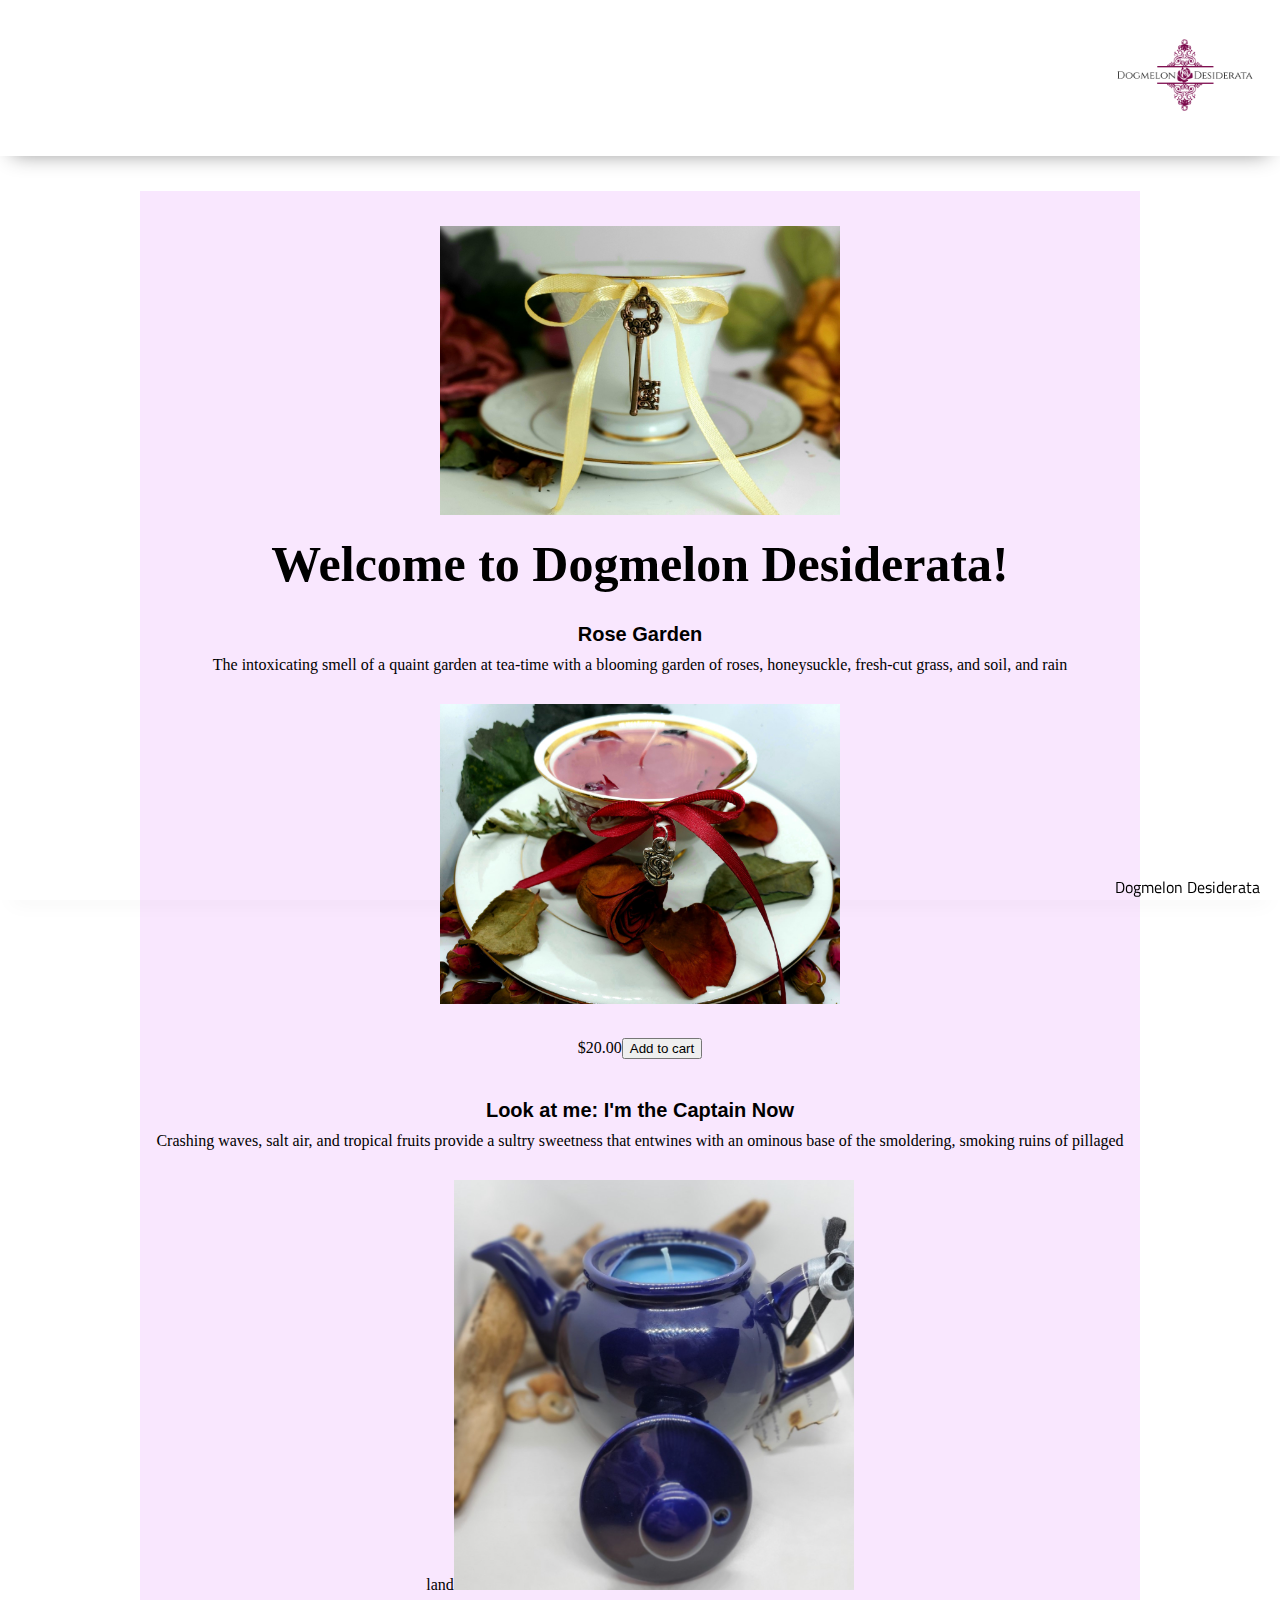
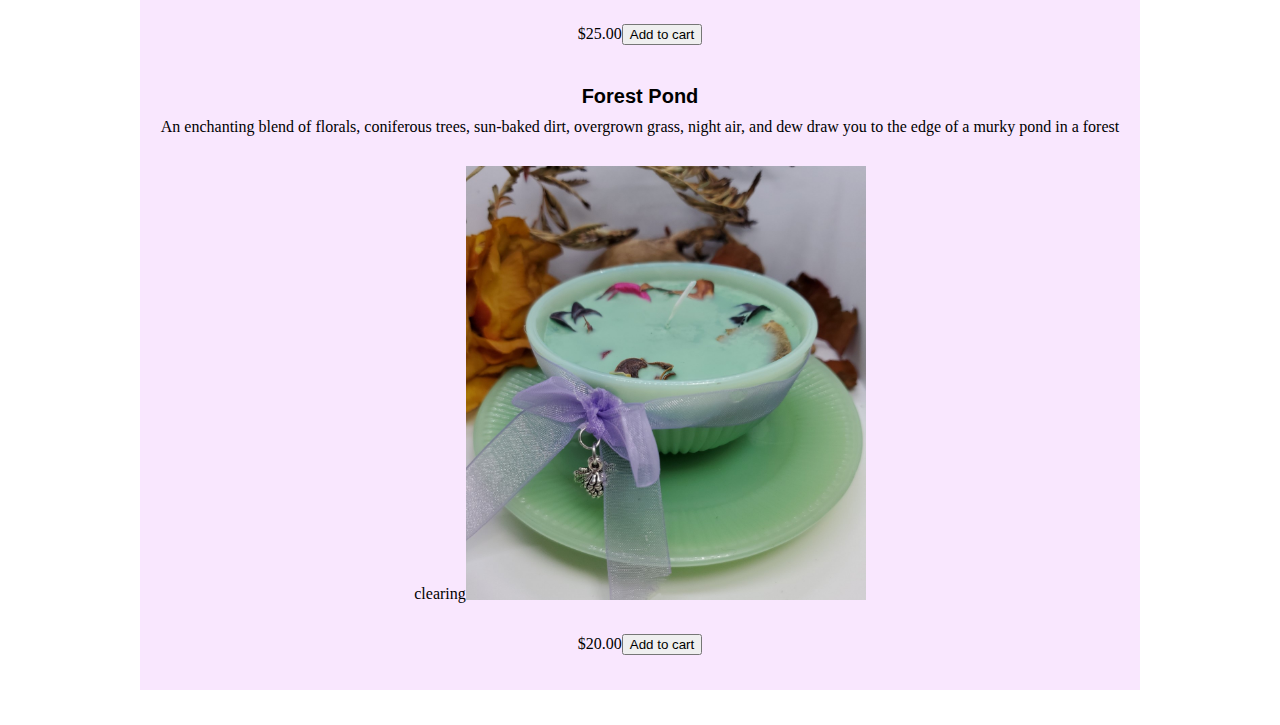
==== index.html @ d9fb4dce "successful looping" ====
<!DOCTYPE html>
<html lang="en">

<head>
    <meta charset="UTF-8">
    <meta name="viewport" content="width=device-width, initial-scale=1.0">
    <meta http-equiv="X-UA-Compatible" content="ie=edge">
    <link href="https://fonts.googleapis.com/css2?family=Titillium+Web:wght@300&display=swap" rel="stylesheet">
    <link rel="stylesheet" href="./styles/reset.css">
    <link rel="stylesheet" href="./styles/style.css">
    <link rel="stylesheet" href="./styles/home.css">
    <title>Dogmelon Desiderata</title>
</head>

<body>
    <header>
        <div class="gutter-right logo">
            <img src="assets/logo.png" />
        </div>
    </header>
    <main>
        <section class="main-section">
            <img class="main-logo" src="./assets/main.jpg" />
            <h1>
                Welcome to Dogmelon Desiderata!
            </h1>
            <li id="candles"></li>
        </section>
    </main>
    <footer>
        <div class="copy gutter-right">Dogmelon Desiderata</div>
    </footer>

    <script type="module" src="./app.js"></script>
</body>

</html>
---- styles/style.css ----
body {
    /* https://coolors.co/generate and click export -> scss to get the colors to copy and paste below*/
    /* --color1: hsla(349, 69%, 76%, 1);
    --color2: hsla(207, 67%, 44%, 1);
    --color3: hsla(200, 61%, 56%, 1);
    --color4: hsla(187, 41%, 94%, 1);
    --color5: hsla(170, 28%, 95%, 1); */

    /* --color1: hsla(45, 86%, 83%, 1);
    --color2: hsla(135, 65%, 98%, 1);
    --color3: hsla(315, 37%, 86%, 1);
    --color4: hsla(45, 73%, 98%, 1);
    --color5: hsla(224, 40%, 79%, 1); */
    
    --header-height: 80px;
    --shadow: 0px 10px 20px -12px rgba(0,0,0,0.45);
    --gutter: 30px;
    --footer-height: 25px;
    
    font-family: 'Titillium Web', sans-serif;
    background-color: var(--color2);
}

main {
    display: flex;
    flex-direction: column;
    justify-content: center;
    align-items: center;
    margin-bottom: calc(var(--footer-height));
    text-align: center;
    padding: 5px;
}

section {
    background-color: var(--color5);
    width: 1000px;
    max-width: 80%;
    display: flex;
    flex-direction: column;
    justify-content: center;
    align-items: center;
    padding-top: var(--gutter);
    padding-bottom: var(--gutter);
    margin-top: var(--gutter);
    margin-bottom: var(--gutter);
    border: solid 2px var(--color1);
}

header {
    display: flex;
    justify-content: flex-end;
    background-color: var(--color3);
    height: flex;
    box-shadow: var(--shadow);
}

footer {
    display: flex;
    justify-content: flex-end;
    background-color: var(--color3);
    box-shadow: var(--shadow);
}

h1 {
    font-size: 50px;
    font-weight: bold;
    font-family: cursive;
    text-align: center;
    padding: 10px;
    margin: 10px;
}

h2 {
    font-size: 1.8rem;
    font-weight: bold;
}

h3 {
    font-size: 20px;
    font-weight: bold;
    font-family:Arial, Helvetica, sans-serif;
    text-align: center;
    padding: 10px;
}

.gutter-right {
    margin-right: 20px;
}

.main-logo {
   width: 800px;
}

header img {
    width: 150px;
    margin: 0px;
    padding: 0px;
}

p {
    margin: var(--gutter);
}
  
footer {
    position: fixed;
    width: 100%;
    bottom: 0;
    height: var(--footer-height);
    display: flex;
    justify-content: flex-end;
    background-color: var(--color3);
    box-shadow: var(--shadow);
}
img {
    max-width: 400px;
    padding-top: 15px;
    justify-content: space-evenly;
    margin-top: 15px;
    break-after: always;
    break-before: always;
}

li {
    list-style-type: none;
}

.main-section {
    display: flex;
    text-align: center;
    font-family: cursive;
    padding: 5px;
    background-color: rgba(244, 208, 254, 0.5);
    text-overflow: clip;
}

#name {
    font-size: 30px;
}
---- styles/home.css ----
/* add home page styles here */
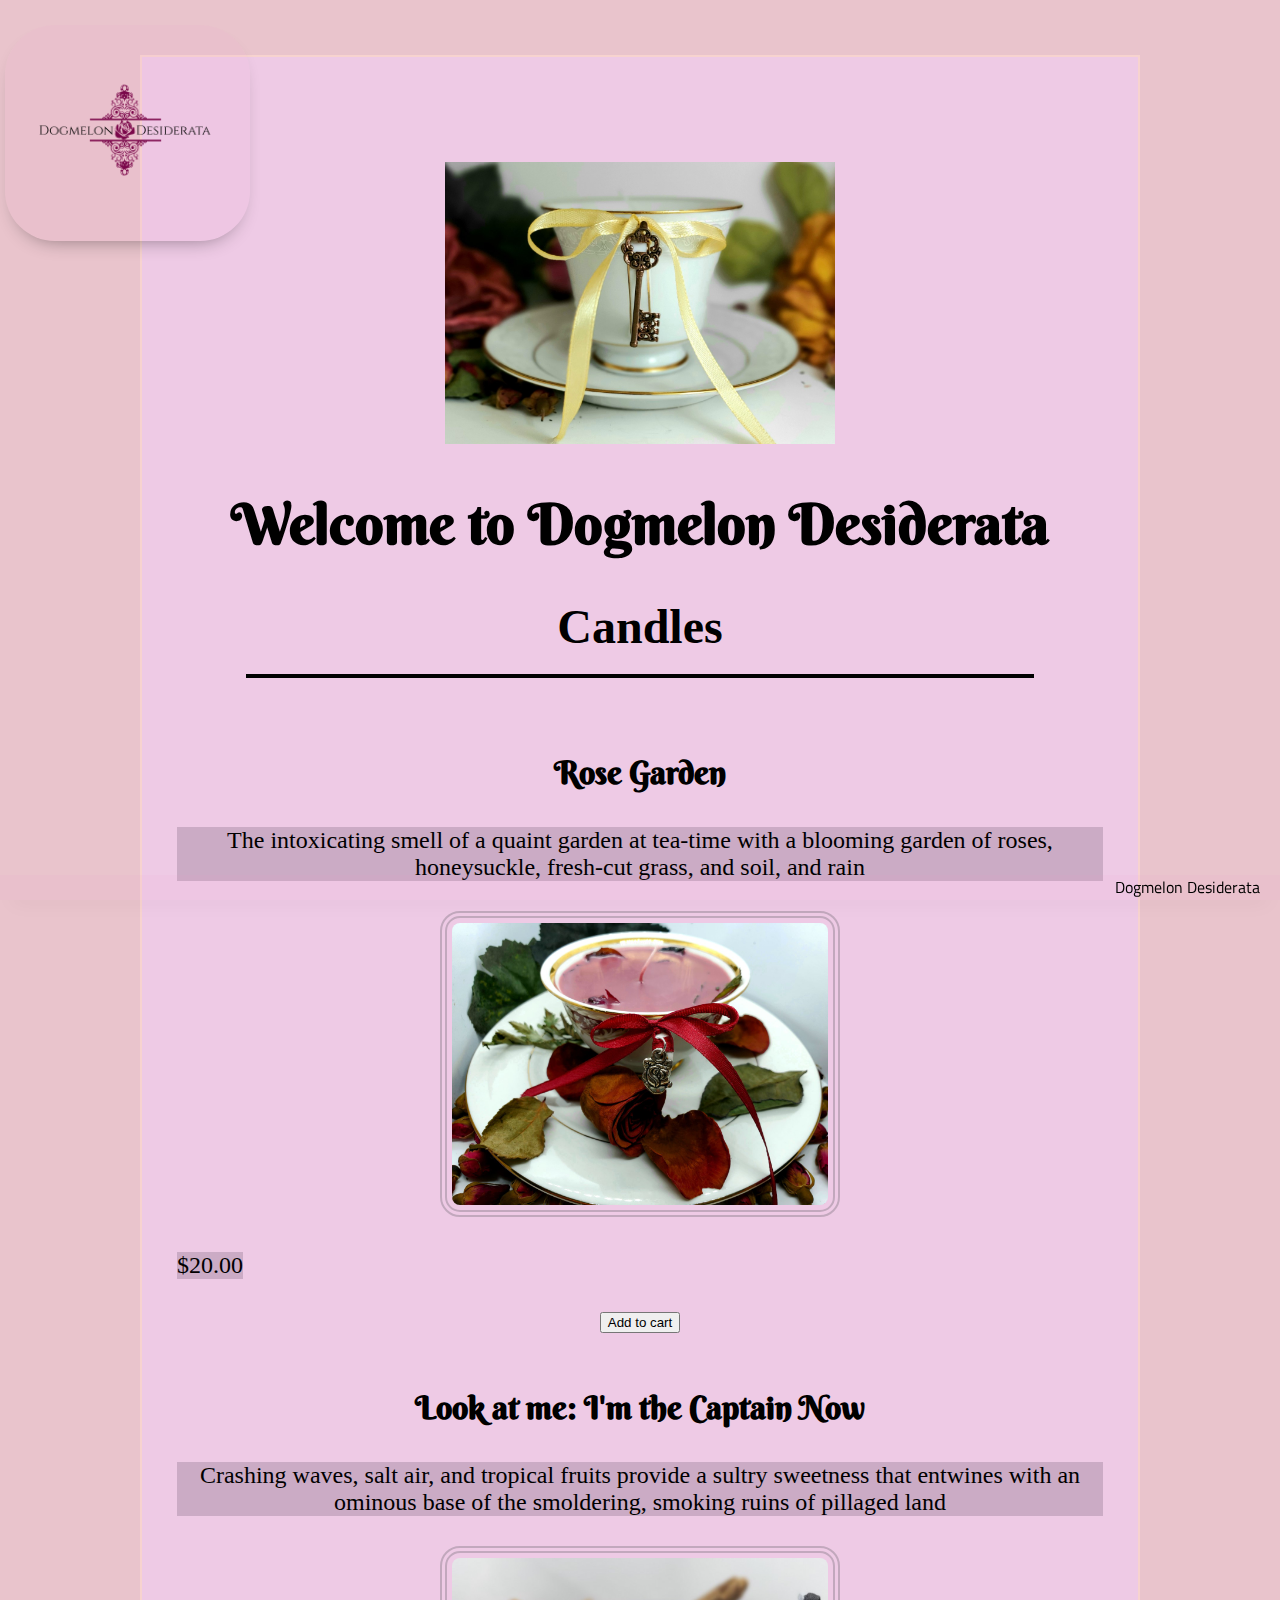
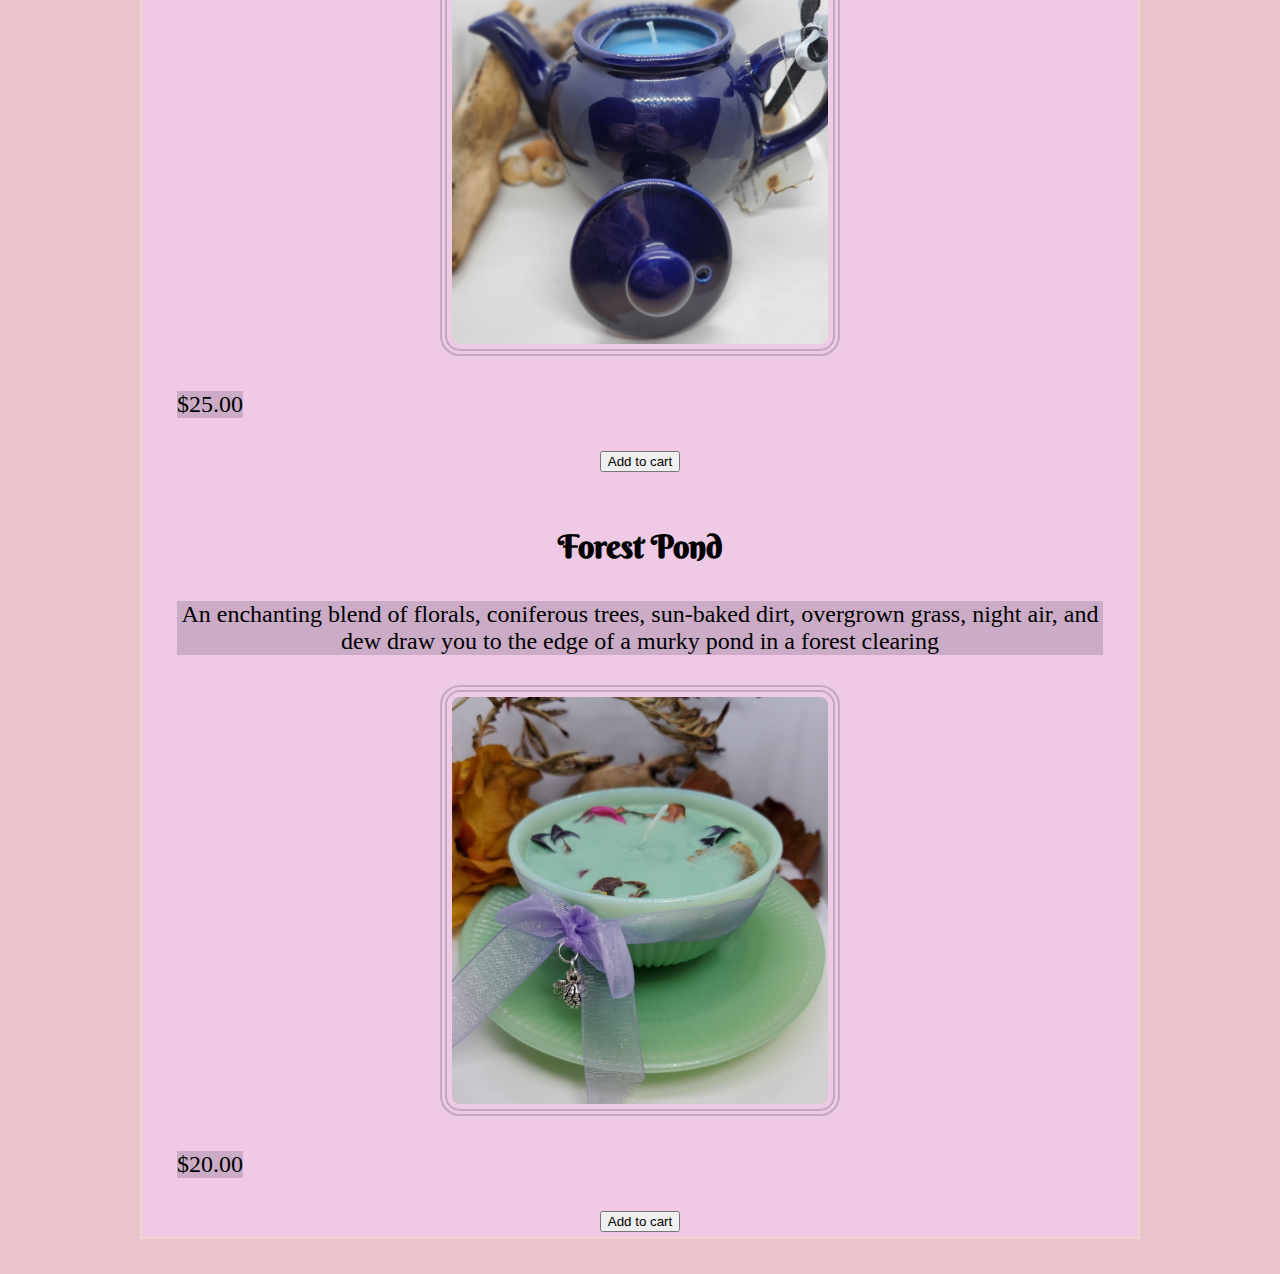
==== commit e9f7696e: "Background image added and fonts updated" ====
--- a/index.html
+++ b/index.html
@@ -6,6 +6,11 @@
     <meta name="viewport" content="width=device-width, initial-scale=1.0">
     <meta http-equiv="X-UA-Compatible" content="ie=edge">
     <link href="https://fonts.googleapis.com/css2?family=Titillium+Web:wght@300&display=swap" rel="stylesheet">
+    <link rel="preconnect" href="https://fonts.gstatic.com">
+    <link rel="preconnect" href="https://fonts.gstatic.com">
+    <link href="https://fonts.googleapis.com/css2?family=Amatic+SC&family=Bad+Script&family=Berkshire+Swash&family=Tangerine&display=swap" rel="stylesheet">
+    <link rel="preconnect" href="https://fonts.gstatic.com">
+    <link href="https://fonts.googleapis.com/css2?family=Tangerine&display=swap" rel="stylesheet">
     <link rel="stylesheet" href="./styles/reset.css">
     <link rel="stylesheet" href="./styles/style.css">
     <link rel="stylesheet" href="./styles/home.css">
@@ -13,6 +18,7 @@
 </head>
 
 <body>
+    <div id="bg"></div>
     <header>
         <div class="gutter-right logo">
             <img src="assets/logo.png" />
@@ -22,9 +28,12 @@
         <section class="main-section">
             <img class="main-logo" src="./assets/main.jpg" />
             <h1>
-                Welcome to Dogmelon Desiderata!
+                Welcome to Dogmelon Desiderata
             </h1>
-            <li id="candles"></li>
+        
+            <h2>Candles</h2>
+            <hr>
+            <ul id="candles"></ul>
         </section>
     </main>
     <footer>
--- a/styles/style.css
+++ b/styles/style.css
@@ -1,25 +1,23 @@
 
 body {
-    /* https://coolors.co/generate and click export -> scss to get the colors to copy and paste below*/
-    /* --color1: hsla(349, 69%, 76%, 1);
-    --color2: hsla(207, 67%, 44%, 1);
-    --color3: hsla(200, 61%, 56%, 1);
-    --color4: hsla(187, 41%, 94%, 1);
-    --color5: hsla(170, 28%, 95%, 1); */
 
-    /* --color1: hsla(45, 86%, 83%, 1);
-    --color2: hsla(135, 65%, 98%, 1);
-    --color3: hsla(315, 37%, 86%, 1);
-    --color4: hsla(45, 73%, 98%, 1);
-    --color5: hsla(224, 40%, 79%, 1); */
+    --color1: hsla(6, 72%, 89%, 1);
+    --color2: hsla(347, 45%, 84%, 1);
+    --color3: rgba(245, 163, 209, 0.084);
+    --color4: rgb(194, 168, 189);
+    --color5: rgb(99, 81, 103, .25);
     
     --header-height: 80px;
     --shadow: 0px 10px 20px -12px rgba(0,0,0,0.45);
     --gutter: 30px;
     --footer-height: 25px;
     
+    padding-top: 20px;
     font-family: 'Titillium Web', sans-serif;
     background-color: var(--color2);
+    background-image: url(https://www.shutterpoint.com/wp-content/uploads/2020/05/pdflowerset15-por-04-1-1024x683.png);
+    background-repeat: no-repeat;
+    background-attachment: fixed;
 }
 
 main {
@@ -30,6 +28,7 @@
     margin-bottom: calc(var(--footer-height));
     text-align: center;
     padding: 5px;
+    font-size: 20px;
 }
 
 section {
@@ -49,10 +48,15 @@
 
 header {
     display: flex;
-    justify-content: flex-end;
+    justify-content: flex;
     background-color: var(--color3);
     height: flex;
     box-shadow: var(--shadow);
+    position: fixed;
+    width: flex;
+    border-radius: 50px;
+    padding-left: 15px;
+    margin: 5px;
 }
 
 footer {
@@ -63,25 +67,28 @@
 }
 
 h1 {
-    font-size: 50px;
+    font-size: 3.5rem;
     font-weight: bold;
-    font-family: cursive;
+    font-family: 'Berkshire Swash', cursive;
     text-align: center;
-    padding: 10px;
+    padding: 30px;
     margin: 10px;
 }
 
 h2 {
-    font-size: 1.8rem;
+    font-size: 3rem;
     font-weight: bold;
+    text-align: left;
 }
 
 h3 {
-    font-size: 20px;
+    font-size: 2rem;
     font-weight: bold;
-    font-family:Arial, Helvetica, sans-serif;
+    font-family: cursive;
     text-align: center;
-    padding: 10px;
+    padding: 5px;
+    margin-top: 50px;
+    font-family: 'Berkshire Swash', cursive;
 }
 
 .gutter-right {
@@ -89,17 +96,24 @@
 }
 
 .main-logo {
-   width: 800px;
+    width: 800px;
+    padding-top: 100px;
+    border: none;
+    border-radius: 0px;
 }
 
 header img {
-    width: 150px;
-    margin: 0px;
-    padding: 0px;
+    width: 200px;
+    margin: 5px;
+    padding: 5px;
+    border: none;
 }
 
 p {
     margin: var(--gutter);
+    background-color: var(--color5);
+    width: fit-content;
+    font-size: 1.5rem;
 }
   
 footer {
@@ -114,26 +128,32 @@
 }
 img {
     max-width: 400px;
-    padding-top: 15px;
+    padding: 5px;
     justify-content: space-evenly;
-    margin-top: 15px;
-    break-after: always;
-    break-before: always;
-}
-
-li {
-    list-style-type: none;
+    border-radius: 20px;
+    border: 7px double var(--color4);
 }
 
 .main-section {
     display: flex;
-    text-align: center;
+    flex-direction: column;
     font-family: cursive;
     padding: 5px;
     background-color: rgba(244, 208, 254, 0.5);
-    text-overflow: clip;
+    vertical-align: middle;
+    overflow-wrap: none;
 }
 
 #name {
     font-size: 30px;
-}+    font-family: 'Tangerine';
+}
+
+hr {  
+width: 80%;  
+height: 2px;  
+margin-bottom: 20px; 
+margin-top: 20px;  
+border:2px double black; 
+
+}  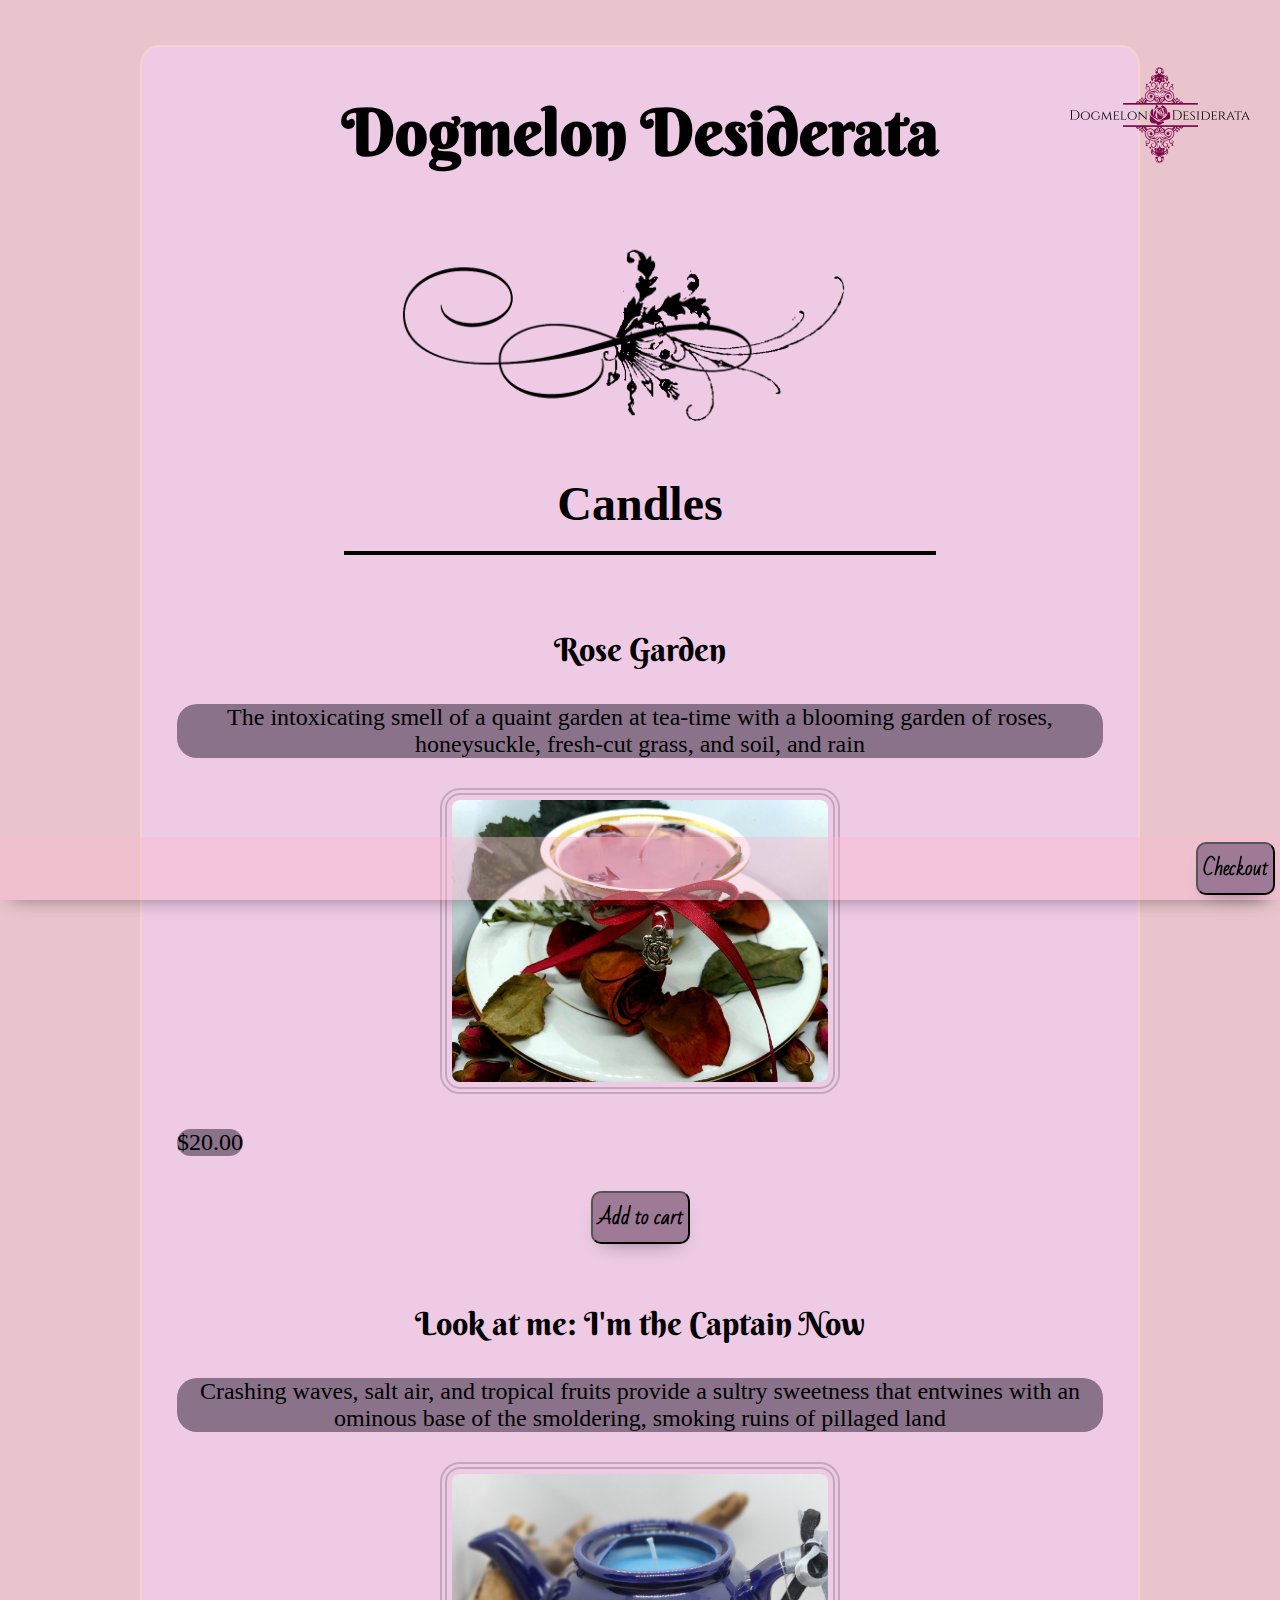
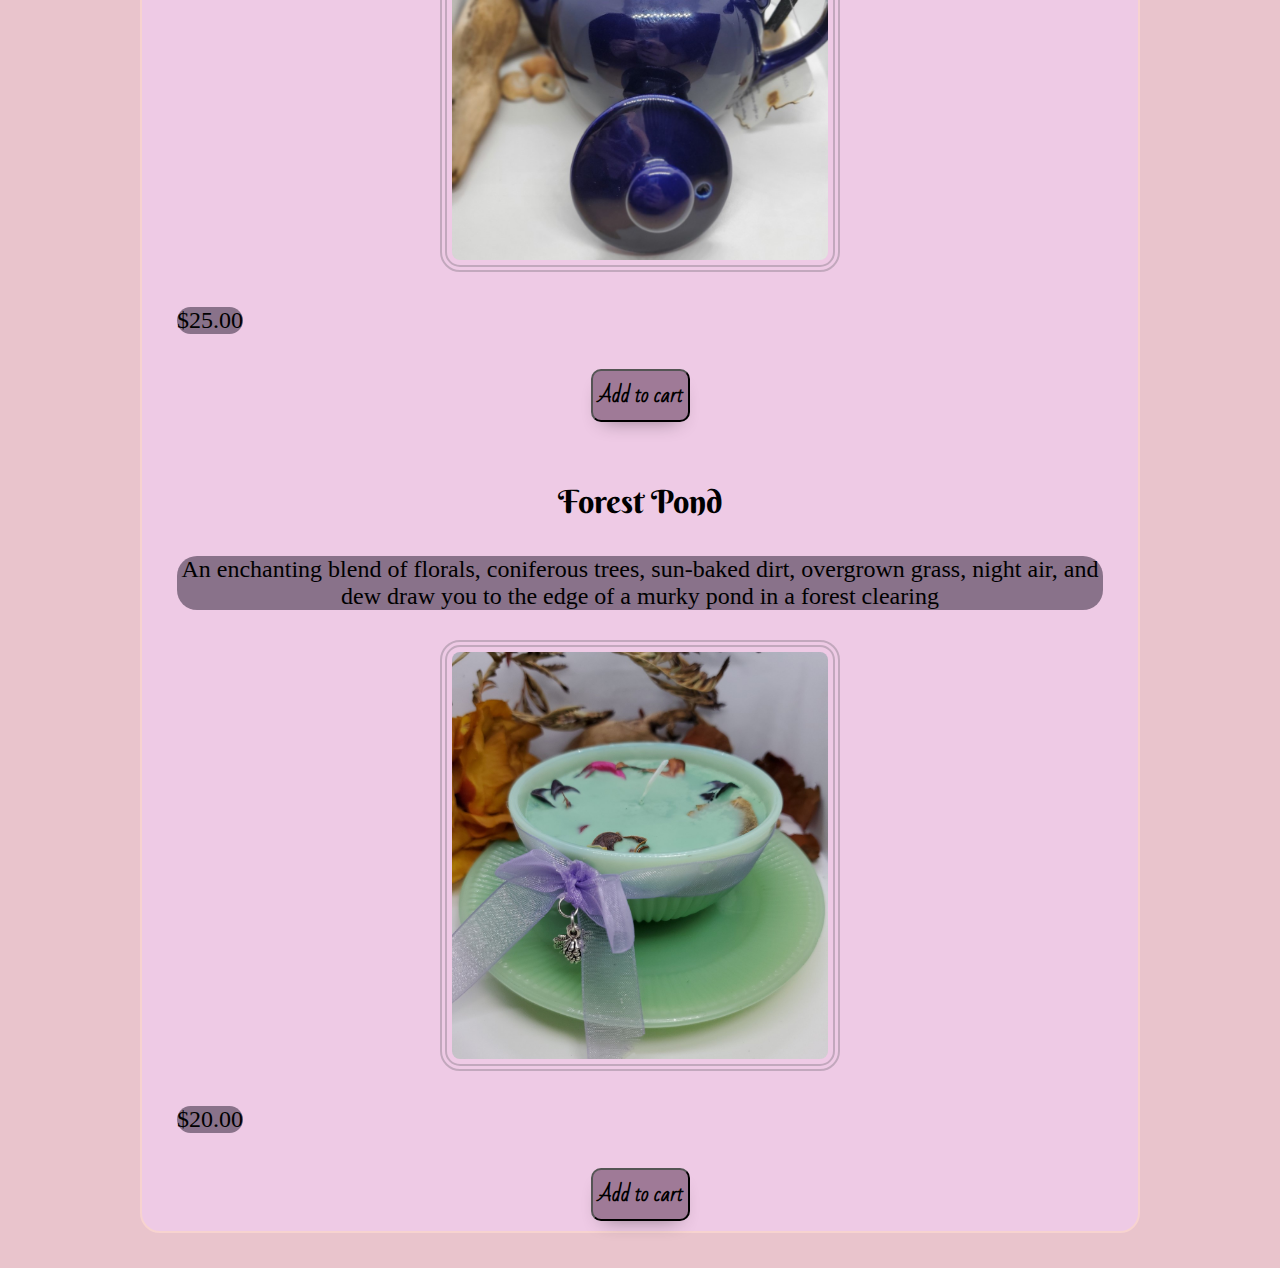
==== commit 27666012: "footer button added" ====
--- a/index.html
+++ b/index.html
@@ -20,24 +20,21 @@
 <body>
     <div id="bg"></div>
     <header>
-        <div class="gutter-right logo">
-            <img src="assets/logo.png" />
-        </div>
+        <img id="logo" src="assets/logo.png" />
     </header>
     <main>
         <section class="main-section">
-            <img class="main-logo" src="./assets/main.jpg" />
             <h1>
-                Welcome to Dogmelon Desiderata
+                Dogmelon Desiderata
             </h1>
-        
+            <img id="break" src="./assets/pagebreak.png" />
             <h2>Candles</h2>
             <hr>
             <ul id="candles"></ul>
         </section>
     </main>
     <footer>
-        <div class="copy gutter-right">Dogmelon Desiderata</div>
+        <button id="checkout">Checkout</button>
     </footer>
 
     <script type="module" src="./app.js"></script>
--- a/styles/style.css
+++ b/styles/style.css
@@ -3,21 +3,30 @@
 
     --color1: hsla(6, 72%, 89%, 1);
     --color2: hsla(347, 45%, 84%, 1);
-    --color3: rgba(245, 163, 209, 0.084);
+    --color3: rgba(250, 189, 210, 0.447);
     --color4: rgb(194, 168, 189);
-    --color5: rgb(99, 81, 103, .25);
+    --color5: rgba(99, 81, 103, 0.721);
     
     --header-height: 80px;
     --shadow: 0px 10px 20px -12px rgba(0,0,0,0.45);
     --gutter: 30px;
     --footer-height: 25px;
     
-    padding-top: 20px;
+    padding-top: 10px;
     font-family: 'Titillium Web', sans-serif;
     background-color: var(--color2);
     background-image: url(https://www.shutterpoint.com/wp-content/uploads/2020/05/pdflowerset15-por-04-1-1024x683.png);
     background-repeat: no-repeat;
     background-attachment: fixed;
+}
+header {
+    display: flex;
+    justify-content: flex-end;
+    background-color: rgba(255, 255, 240, 0);
+    border: none;
+    width: 100%;
+    align-items: flex-end;
+    position: fixed;
 }
 
 main {
@@ -44,19 +53,7 @@
     margin-top: var(--gutter);
     margin-bottom: var(--gutter);
     border: solid 2px var(--color1);
-}
-
-header {
-    display: flex;
-    justify-content: flex;
-    background-color: var(--color3);
-    height: flex;
-    box-shadow: var(--shadow);
-    position: fixed;
-    width: flex;
-    border-radius: 50px;
-    padding-left: 15px;
-    margin: 5px;
+    border-radius: 20px;
 }
 
 footer {
@@ -67,23 +64,25 @@
 }
 
 h1 {
-    font-size: 3.5rem;
+    font-size: 4rem;
     font-weight: bold;
     font-family: 'Berkshire Swash', cursive;
     text-align: center;
     padding: 30px;
     margin: 10px;
+    margin-bottom: 0px;
+    border-radius: 10px;
 }
 
 h2 {
     font-size: 3rem;
     font-weight: bold;
     text-align: left;
+    font-weight: bold;
 }
 
 h3 {
     font-size: 2rem;
-    font-weight: bold;
     font-family: cursive;
     text-align: center;
     padding: 5px;
@@ -91,22 +90,11 @@
     font-family: 'Berkshire Swash', cursive;
 }
 
-.gutter-right {
-    margin-right: 20px;
-}
-
 .main-logo {
     width: 800px;
-    padding-top: 100px;
+    padding-top: 20px;
     border: none;
     border-radius: 0px;
-}
-
-header img {
-    width: 200px;
-    margin: 5px;
-    padding: 5px;
-    border: none;
 }
 
 p {
@@ -114,13 +102,16 @@
     background-color: var(--color5);
     width: fit-content;
     font-size: 1.5rem;
+    border-radius: 20px;
+    align-content: center;
+    text-align: center;
 }
-  
+
 footer {
     position: fixed;
     width: 100%;
     bottom: 0;
-    height: var(--footer-height);
+    height: flex;
     display: flex;
     justify-content: flex-end;
     background-color: var(--color3);
@@ -150,10 +141,34 @@
 }
 
 hr {  
-width: 80%;  
+width: 60%;  
 height: 2px;  
 margin-bottom: 20px; 
 margin-top: 20px;  
 border:2px double black; 
+}
 
-}  +#break {
+    border: none;
+    min-width: 50%;
+    margin-bottom: 50px;
+    margin-top: 0;
+}
+
+#logo {
+    display: flex;
+    border: none;
+    padding-right: 20px;
+    background-color: rgba(255, 255, 240, 0);
+}
+
+button {
+    padding: 5px;
+    margin: 5px;
+    background-color: rgb(159, 122, 151);
+    border-radius: 10px;
+    font-family: 'Bad Script';
+    font-size: 20px;
+    font-weight: bold;
+    box-shadow: var(--shadow);
+}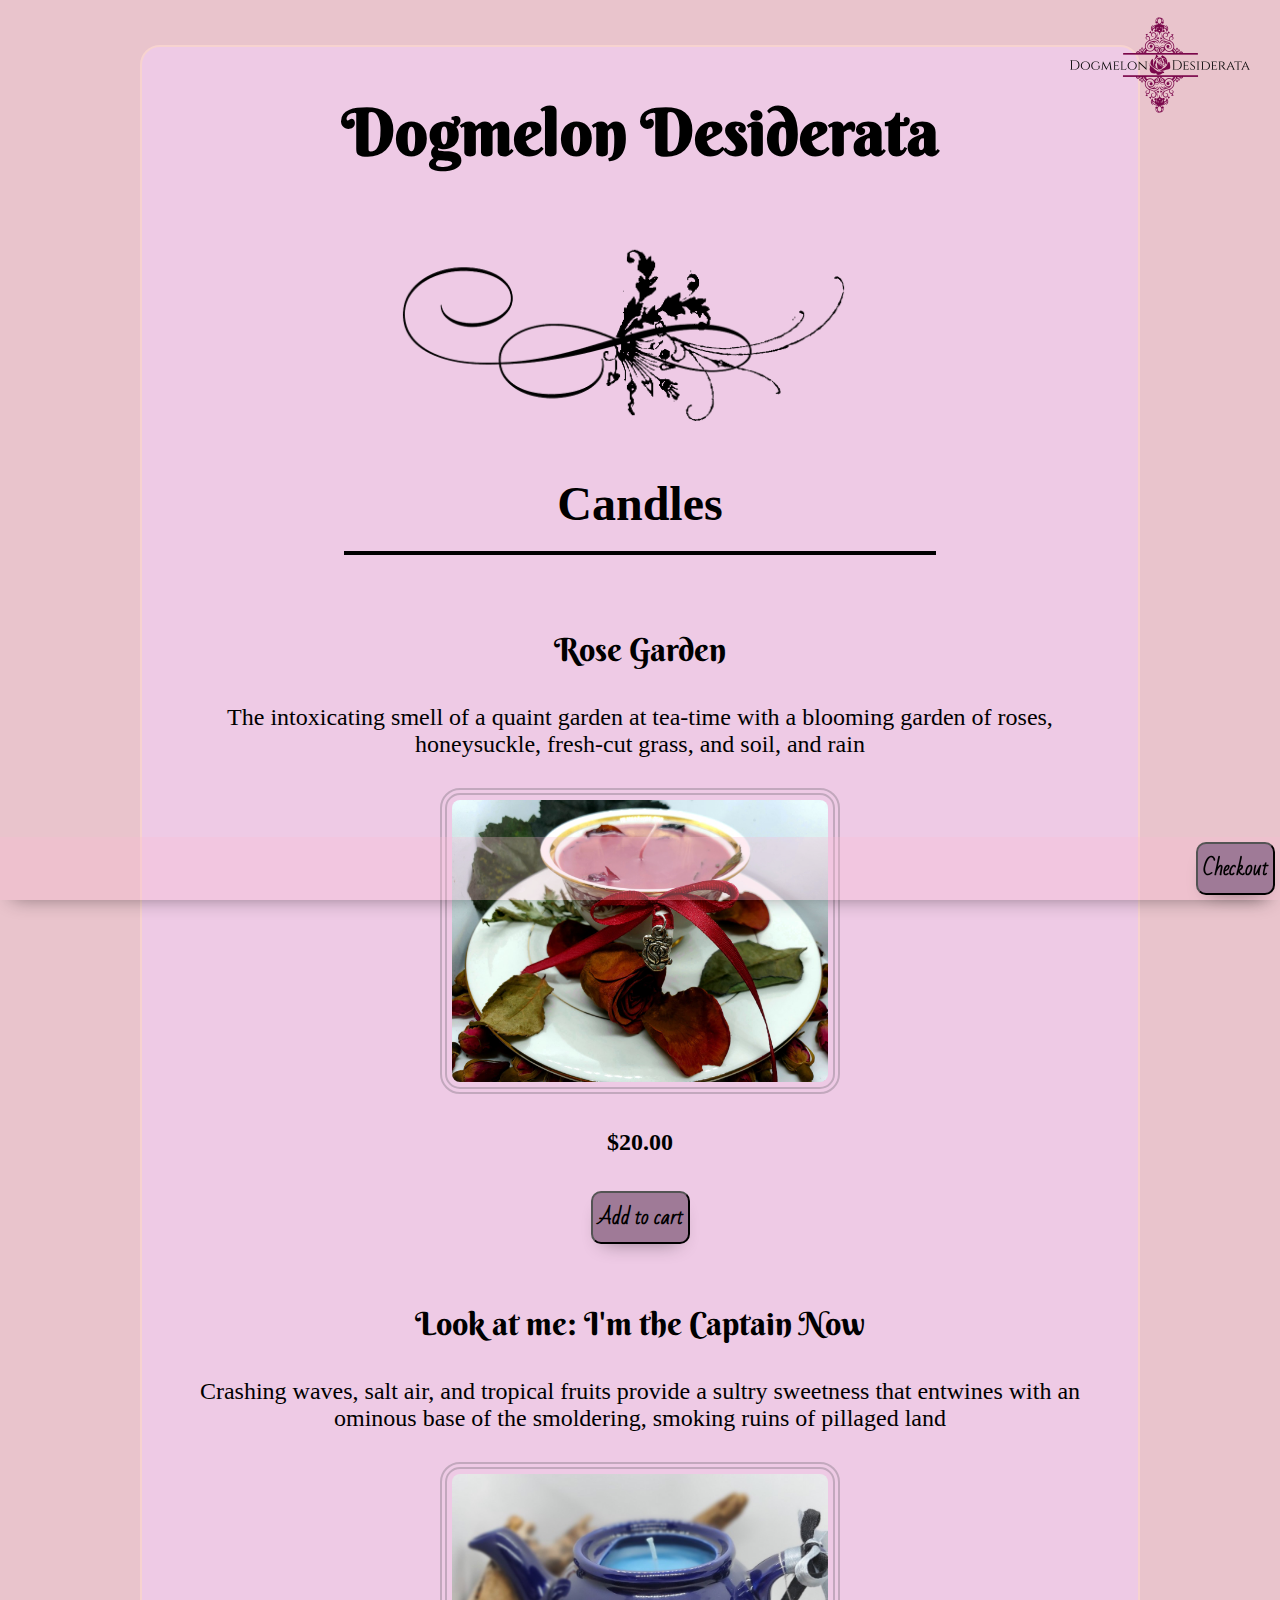
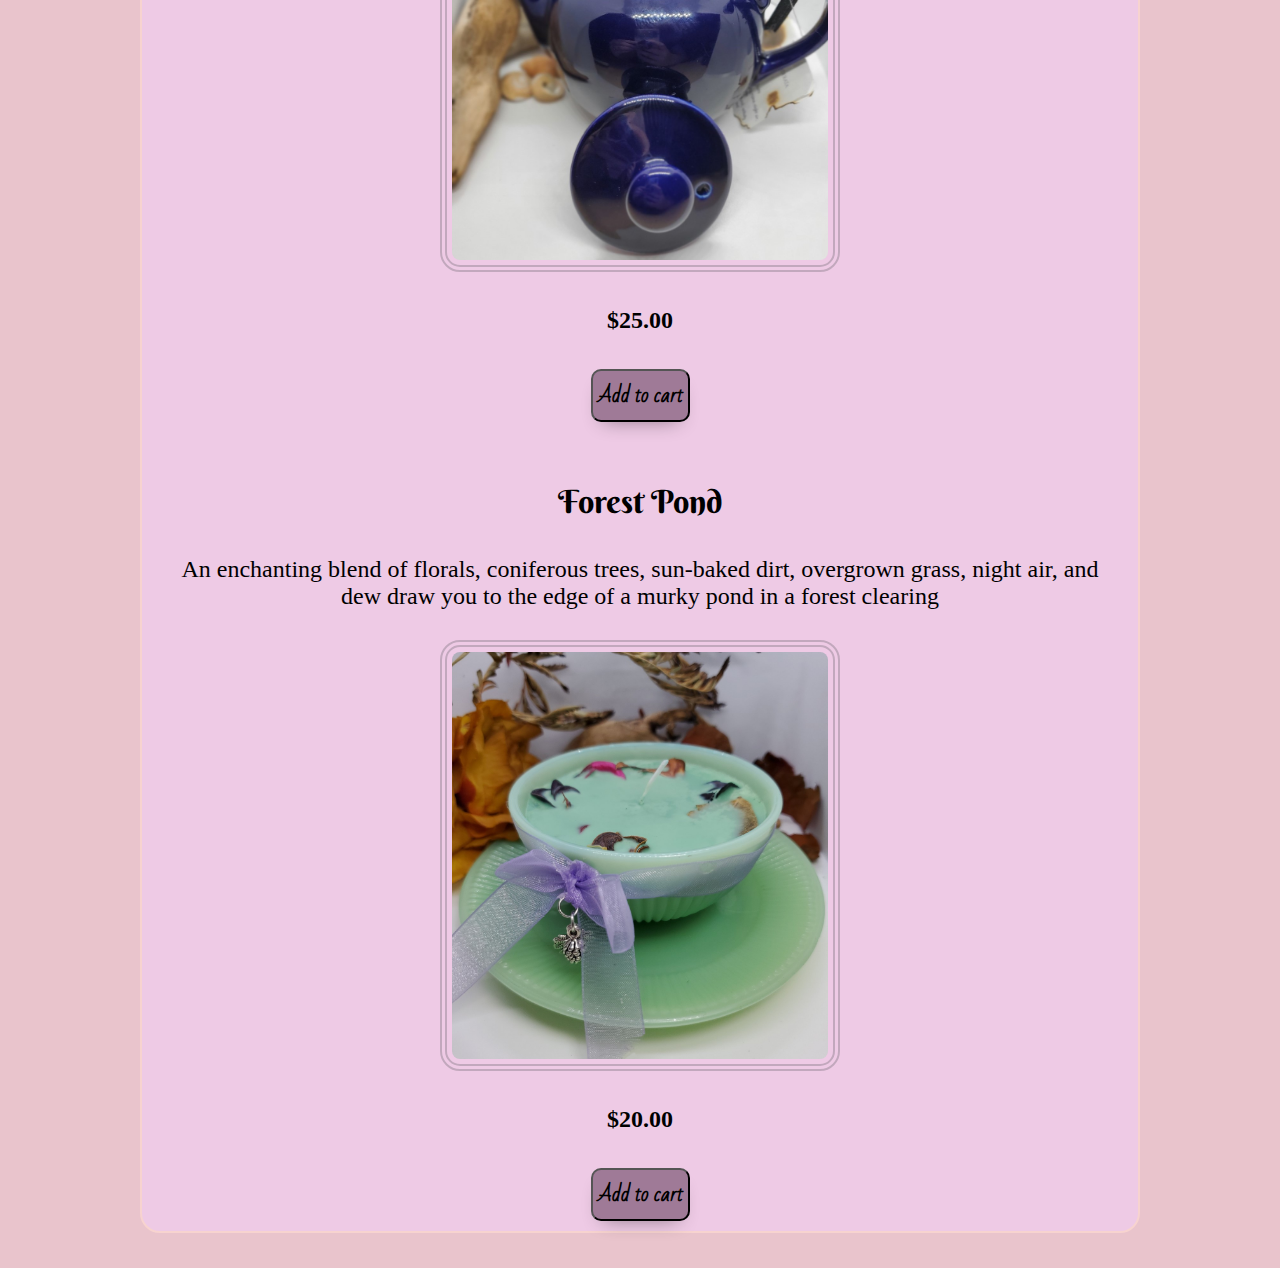
==== commit b69906fc: "simplified styling" ====
--- a/index.html
+++ b/index.html
@@ -27,6 +27,7 @@
             <h1>
                 Dogmelon Desiderata
             </h1>
+            
             <img id="break" src="./assets/pagebreak.png" />
             <h2>Candles</h2>
             <hr>
--- a/styles/style.css
+++ b/styles/style.css
@@ -3,9 +3,9 @@
 
     --color1: hsla(6, 72%, 89%, 1);
     --color2: hsla(347, 45%, 84%, 1);
-    --color3: rgba(250, 189, 210, 0.447);
+    --color3: rgba(250, 189, 210, 0.297);
     --color4: rgb(194, 168, 189);
-    --color5: rgba(99, 81, 103, 0.721);
+    --color5: rgba(99, 81, 103, 0.776);
     
     --header-height: 80px;
     --shadow: 0px 10px 20px -12px rgba(0,0,0,0.45);
@@ -27,6 +27,7 @@
     width: 100%;
     align-items: flex-end;
     position: fixed;
+    margin-top: -50px;
 }
 
 main {
@@ -98,13 +99,15 @@
 }
 
 p {
+    display: flex;
     margin: var(--gutter);
-    background-color: var(--color5);
-    width: fit-content;
+    width: 1fr;
     font-size: 1.5rem;
     border-radius: 20px;
     align-content: center;
     text-align: center;
+    flex-direction: column;
+    vertical-align: center;
 }
 
 footer {
@@ -171,4 +174,7 @@
     font-size: 20px;
     font-weight: bold;
     box-shadow: var(--shadow);
+}
+div {
+    font-weight: bolder;
 }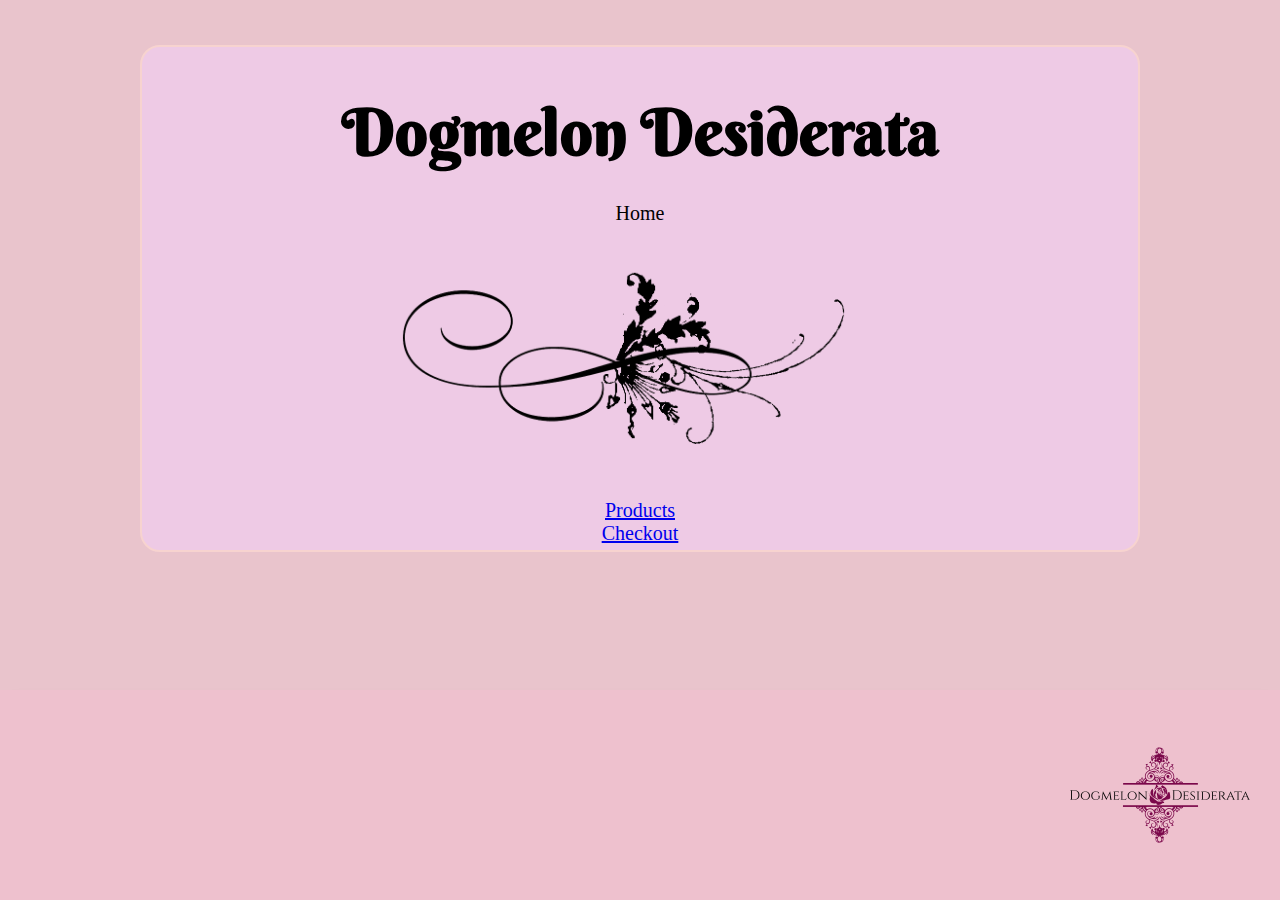
==== commit bcf3dad1: "nav bar added" ====
--- a/index.html
+++ b/index.html
@@ -20,25 +20,23 @@
 <body>
     <div id="bg"></div>
     <header>
-        <img id="logo" src="assets/logo.png" />
     </header>
     <main>
         <section class="main-section">
             <h1>
                 Dogmelon Desiderata
             </h1>
-            
+            Home
             <img id="break" src="./assets/pagebreak.png" />
-            <h2>Candles</h2>
-            <hr>
-            <ul id="candles"></ul>
+            <a href="../products">Products</a>
+            <a href="../cart">Checkout</button>
         </section>
     </main>
     <footer>
-        <button id="checkout">Checkout</button>
+        <img id="logo" src="../assets/logo.png" />
     </footer>
 
-    <script type="module" src="./app.js"></script>
+    <script type="module" src="./utils.js"></script>
 </body>
 
 </html>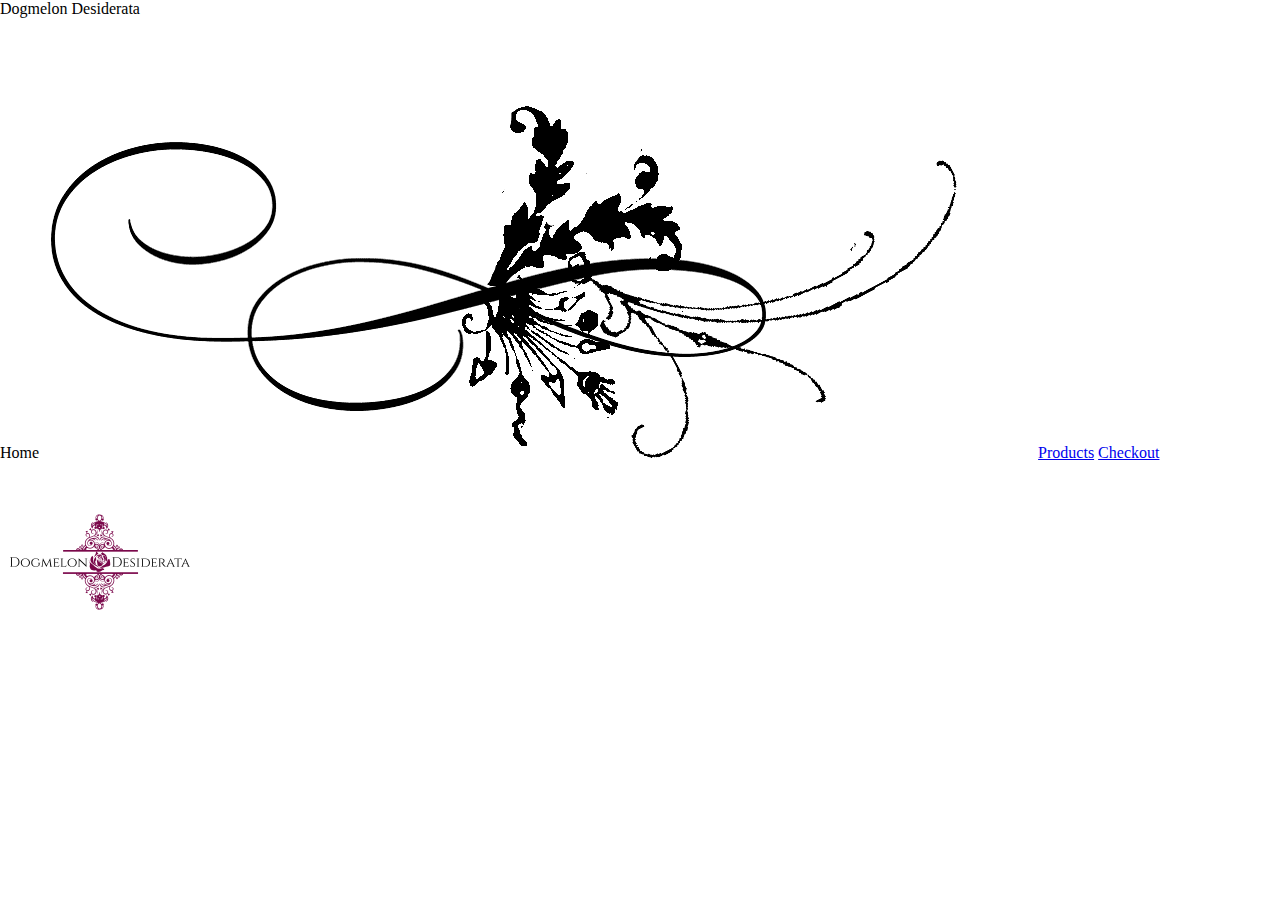
==== commit 4e132eec: "test and product apge fixed" ====
--- a/index.html
+++ b/index.html
@@ -12,7 +12,6 @@
     <link rel="preconnect" href="https://fonts.gstatic.com">
     <link href="https://fonts.googleapis.com/css2?family=Tangerine&display=swap" rel="stylesheet">
     <link rel="stylesheet" href="./styles/reset.css">
-    <link rel="stylesheet" href="./styles/style.css">
     <link rel="stylesheet" href="./styles/home.css">
     <title>Dogmelon Desiderata</title>
 </head>
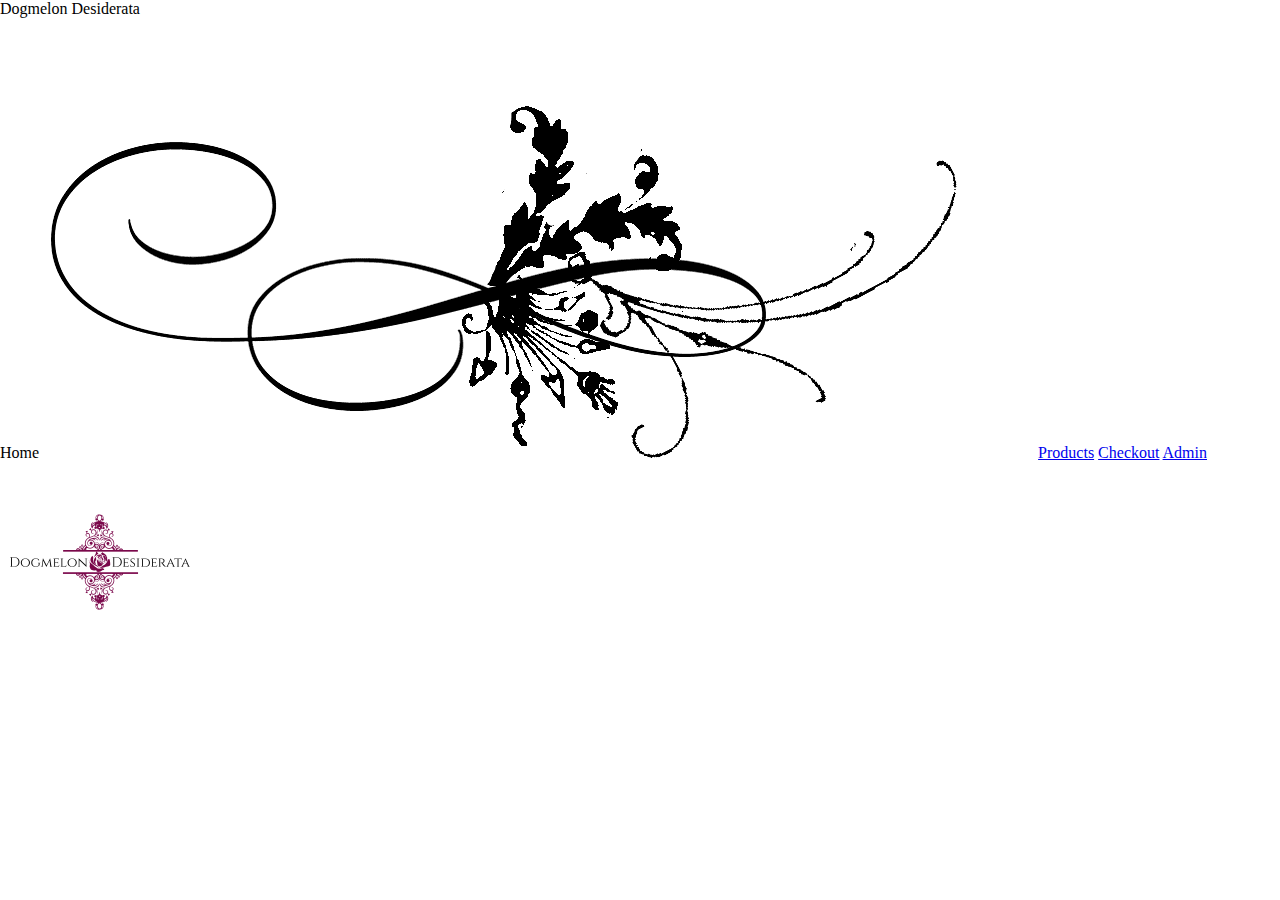
==== commit 5dfa98f0: "Updated nav to include admin, improved admin page styling" ====
--- a/index.html
+++ b/index.html
@@ -27,12 +27,13 @@
             </h1>
             Home
             <img id="break" src="./assets/pagebreak.png" />
-            <a href="../products">Products</a>
-            <a href="../cart">Checkout</button>
+            <a href="./products">Products</a>
+            <a href="./cart">Checkout</a>
+                <a href="./admin">Admin</a>
         </section>
     </main>
     <footer>
-        <img id="logo" src="../assets/logo.png" />
+        <img id="logo" src="./assets/logo.png" />
     </footer>
 
     <script type="module" src="./utils.js"></script>
